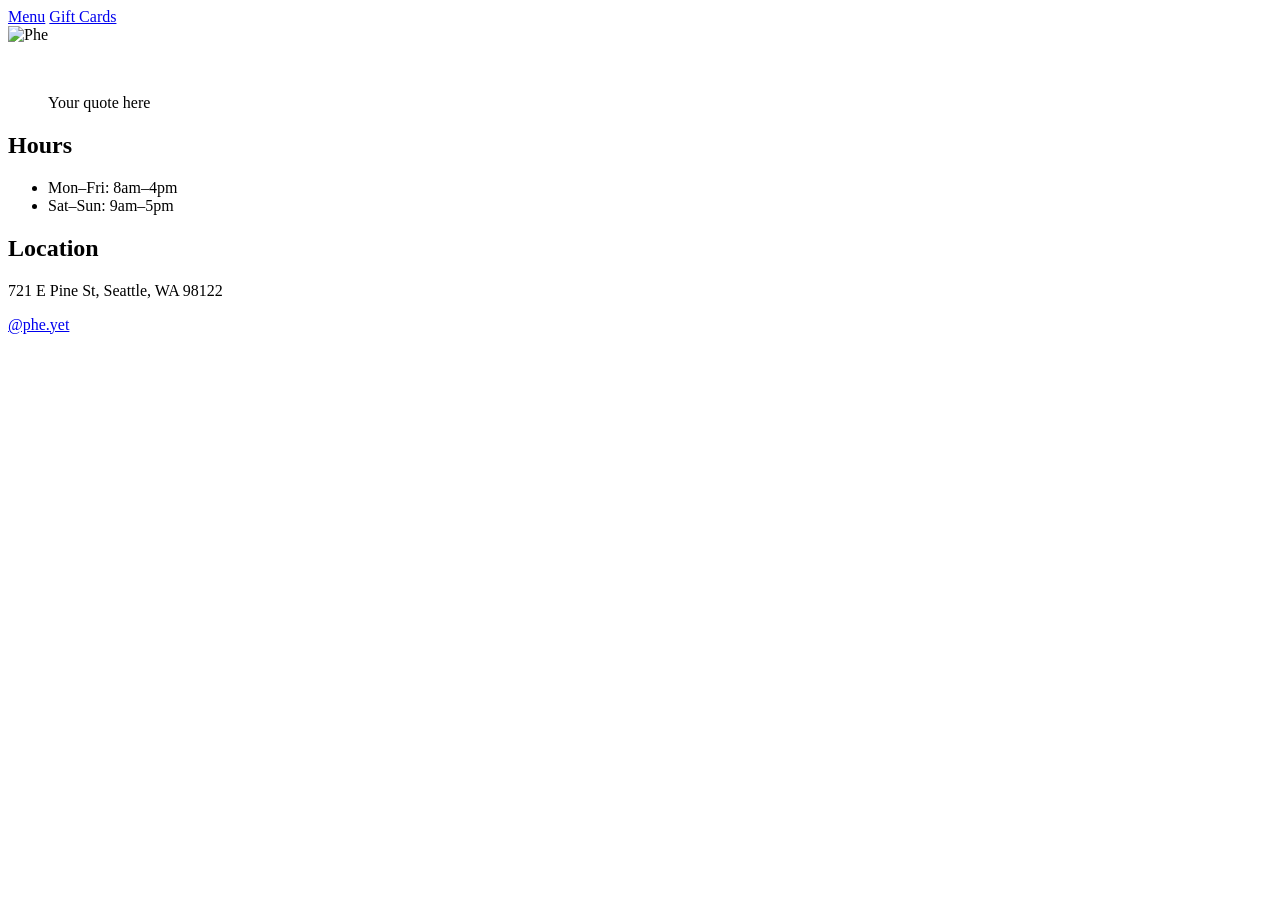
==== index.html @ 3b8321df "instagram handle add" ====
<!DOCTYPE html>
<html lang="en">
<head>
  <meta charset="UTF-8">
  <meta name="viewport" content="width=device-width, initial-scale=1.0">
  <title>Phe</title>
  <link rel="stylesheet" href="style.css">
  <link rel="stylesheet" href="landing.css">
</head>
<body>
  <div class="frame">

    <nav class="nav">
      <a href="menu.html">Menu</a>
      <a href="#" class="giftcard-link">Gift Cards</a>
    </nav>

    <header class="brand">
      <img src="assets/logo.svg" alt="Phe">
    </header>

    <figure class="hero-image">
      <img src="assets/hero.jpg" alt="">
    </figure>

    <blockquote class="quote">
      <p>Your quote here</p>
    </blockquote>

    <section class="hours">
      <h2>Hours</h2>
      <ul>
        <li>Mon–Fri: 8am–4pm</li>
        <li>Sat–Sun: 9am–5pm</li>
      </ul>
    </section>

    <section class="location">
      <h2>Location</h2>
      <p>721 E Pine St, Seattle, WA 98122</p>
    </section>

    <section class="social">
        <a href="https://www.instagram.com/phe.yet/?hl=en" target="_blank" rel="noopener noreferrer">
        @phe.yet
        </a>
    </section>

  </div>
</body>
</html>
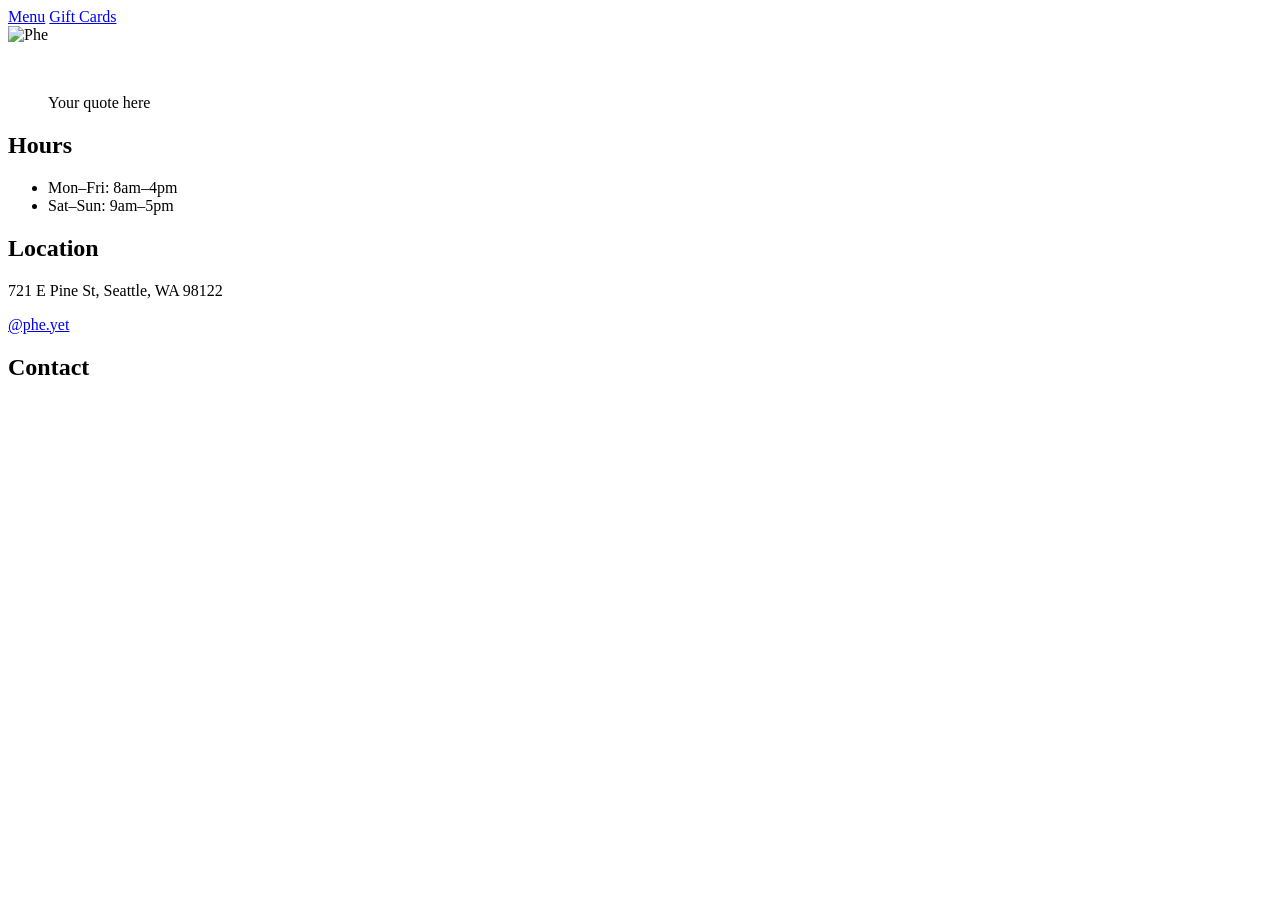
==== commit 6e3a0f42: "label" ====
--- a/index.html
+++ b/index.html
@@ -44,6 +44,7 @@
         <a href="https://www.instagram.com/phe.yet/?hl=en" target="_blank" rel="noopener noreferrer">
         @phe.yet
         </a>
+        <h2>Contact</h2>
     </section>
 
   </div>
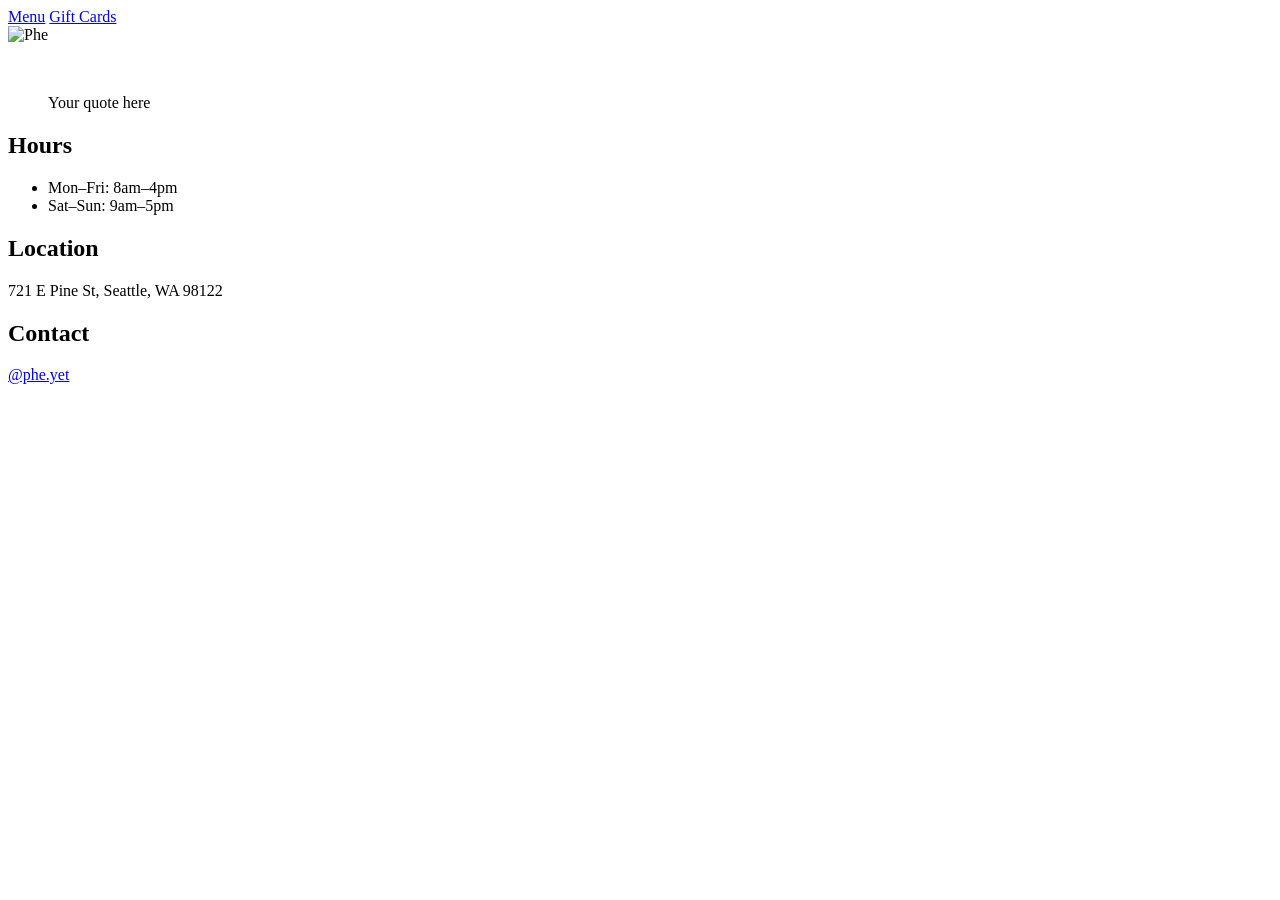
==== commit e389ab38: "add" ====
--- a/index.html
+++ b/index.html
@@ -41,10 +41,10 @@
     </section>
 
     <section class="social">
+        <h2>Contact</h2>
         <a href="https://www.instagram.com/phe.yet/?hl=en" target="_blank" rel="noopener noreferrer">
         @phe.yet
         </a>
-        <h2>Contact</h2>
     </section>
 
   </div>
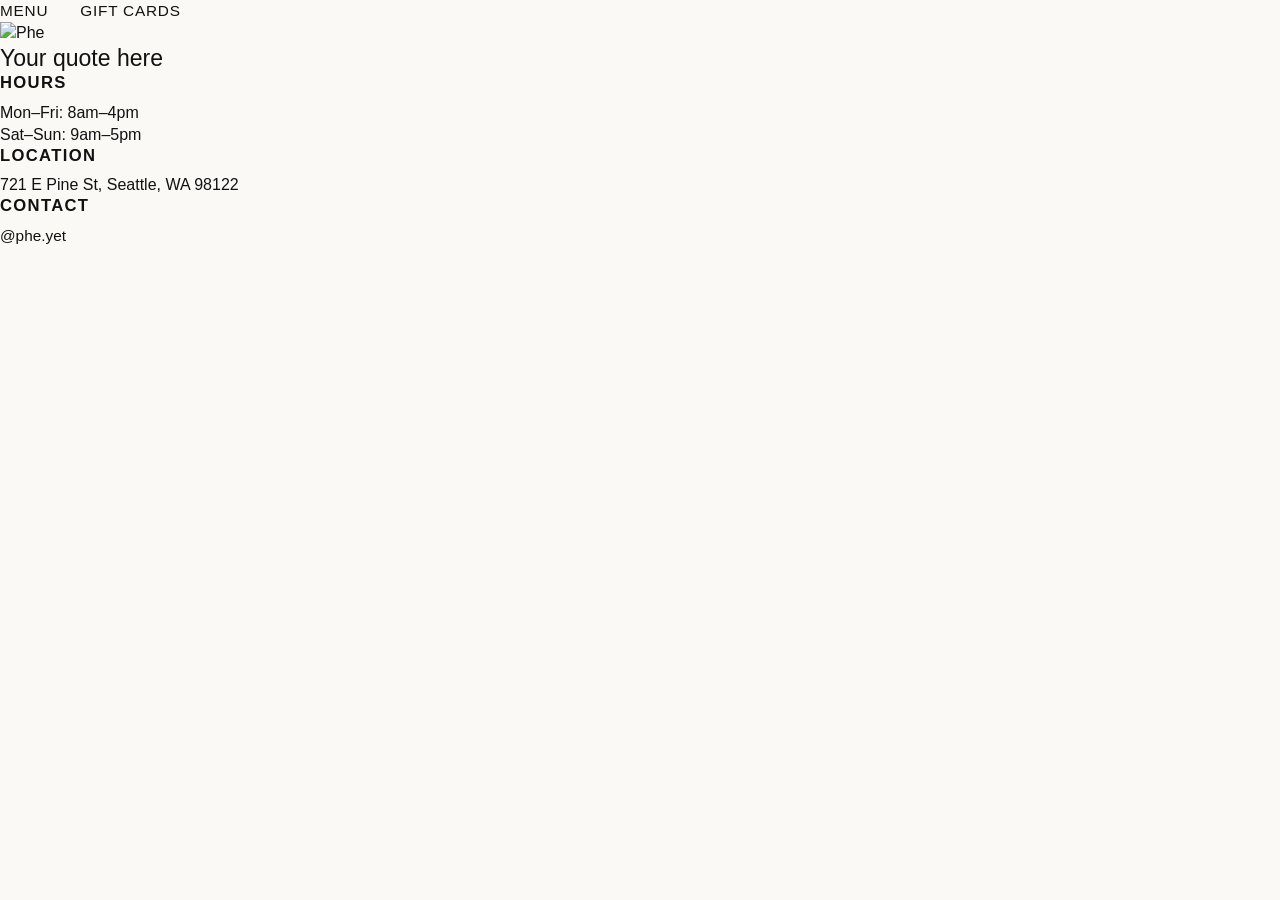
==== commit 9b5a088b: "styling" ====
--- a/index.html
+++ b/index.html
@@ -9,24 +9,20 @@
 </head>
 <body>
   <div class="frame">
+  <nav class="nav">
+    <a href="menu.html">Menu</a>
+    <a href="#" class="giftcard-link">Gift Cards</a>
+  </nav>
 
-    <nav class="nav">
-      <a href="menu.html">Menu</a>
-      <a href="#" class="giftcard-link">Gift Cards</a>
-    </nav>
+  <header class="brand">
+    <img src="assets/logo.svg" alt="Phe">
+  </header>
 
-    <header class="brand">
-      <img src="assets/logo.svg" alt="Phe">
-    </header>
+  <blockquote class="quote">
+    <p>Your quote here</p>
+  </blockquote>
 
-    <figure class="hero-image">
-      <img src="assets/hero.jpg" alt="">
-    </figure>
-
-    <blockquote class="quote">
-      <p>Your quote here</p>
-    </blockquote>
-
+  <div class="info-cluster">
     <section class="hours">
       <h2>Hours</h2>
       <ul>
@@ -41,12 +37,8 @@
     </section>
 
     <section class="social">
-        <h2>Contact</h2>
-        <a href="https://www.instagram.com/phe.yet/?hl=en" target="_blank" rel="noopener noreferrer">
-        @phe.yet
-        </a>
+      <h2>Contact</h2>
+      <a href="https://www.instagram.com/phe.yet/?hl=en" target="_blank" rel="noopener noreferrer">@phe.yet</a>
     </section>
-
   </div>
-</body>
-</html>+</div>
--- a/style.css
+++ b/style.css
@@ -0,0 +1,107 @@
+/* ---- Font ---- */
+@font-face {
+  font-family: 'Overused Grotesk';
+  src: url('assets/fonts/OverusedGrotesk-VF.woff') format('woff-variations');
+  font-weight: 100 900;
+  font-style: normal;
+  font-display: swap;
+}
+
+/* ---- Reset ---- */
+*, *::before, *::after {
+  margin: 0;
+  padding: 0;
+  box-sizing: border-box;
+}
+
+html {
+  -webkit-text-size-adjust: 100%;
+}
+
+img, svg {
+  display: block;
+  max-width: 100%;
+}
+
+a {
+  color: inherit;
+  text-decoration: none;
+}
+
+ul, li {
+  list-style: none;
+}
+
+/* ---- Design tokens (placeholders — swap when brand colors land) ---- */
+:root {
+  --font-display: 'Overused Grotesk', sans-serif;
+  --font-body: 'Overused Grotesk', sans-serif;
+
+  --color-bg: #FAF9F6;
+  --color-text: #111111;
+  --color-accent: #ADCDDB;
+  --color-muted: #6B6B6B;
+
+  --space-xs: clamp(0.4rem, 1vw, 0.6rem);
+  --space-sm: clamp(0.8rem, 2vw, 1.2rem);
+  --space-md: clamp(1.2rem, 3vw, 2rem);
+  --space-lg: clamp(2rem, 5vw, 3.5rem);
+}
+
+body {
+  font-family: var(--font-body);
+  background: var(--color-bg);
+  color: var(--color-text);
+  line-height: 1.4;
+  font-weight: 400;
+}
+
+h1, h2, h3 {
+  font-family: var(--font-display);
+  font-weight: 700;
+  letter-spacing: -0.01em;
+  line-height: 1.1;
+}
+
+/* ---- Nav ---- */
+.nav {
+  display: flex;
+  gap: var(--space-md);
+  font-family: var(--font-display);
+  font-weight: 500;
+  font-size: clamp(0.85rem, 1.2vw, 1rem);
+  text-transform: uppercase;
+  letter-spacing: 0.05em;
+}
+
+.nav a:hover,
+.nav a:focus-visible {
+  color: var(--color-accent);
+}
+
+/* ---- Section headers ---- */
+h2 {
+  font-size: clamp(0.9rem, 1.3vw, 1.1rem);
+  text-transform: uppercase;
+  letter-spacing: 0.08em;
+  margin-bottom: var(--space-xs);
+}
+
+/* ---- Quote ---- */
+.quote {
+  font-family: var(--font-display);
+  font-weight: 500;
+  font-size: clamp(1rem, 1.8vw, 1.6rem);
+  line-height: 1.3;
+  max-width: 32ch;
+}
+
+/* ---- Social ---- */
+.social a {
+  font-size: clamp(0.8rem, 1.2vw, 1rem);
+}
+
+.social a:hover,
+.social a:focus-visible {
+  text-decoration: underline;
+}
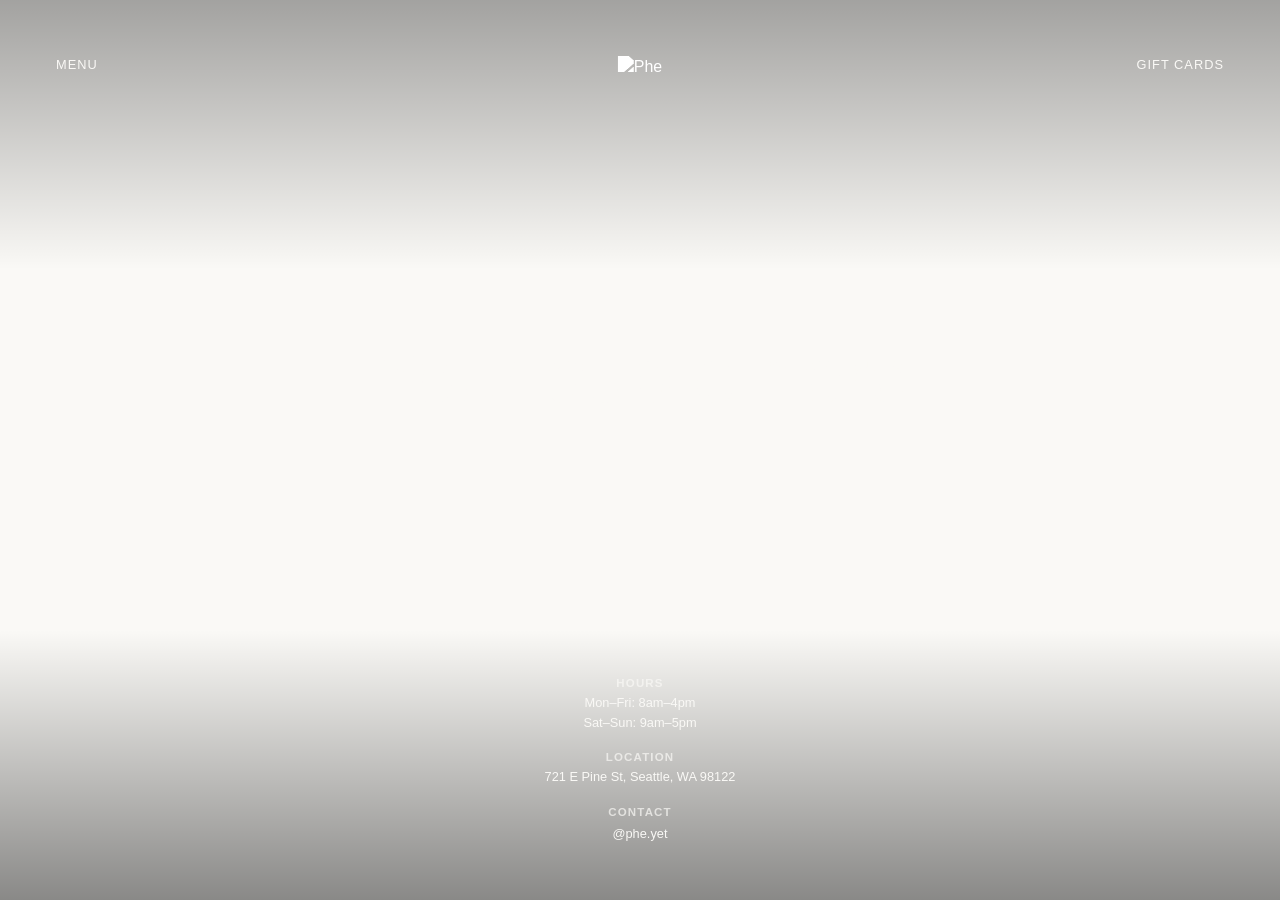
==== commit 44e5f687: "changes" ====
--- a/index.html
+++ b/index.html
@@ -5,7 +5,6 @@
   <meta name="viewport" content="width=device-width, initial-scale=1.0">
   <title>Phe</title>
   <link rel="stylesheet" href="style.css">
-  <link rel="stylesheet" href="landing.css">
 </head>
 <body>
   <div class="frame">
--- a/style.css
+++ b/style.css
@@ -104,4 +104,117 @@
 .social a:hover,
 .social a:focus-visible {
   text-decoration: underline;
-}+}
+
+/* ---- Frame: full-bleed photo background ---- */
+.frame {
+  height: 100vh;
+  width: 100vw;
+  overflow: hidden;
+  position: relative;
+  background-image: url('assets/hero.jpg');
+  background-size: cover;
+  background-position: center;
+  display: flex;
+  flex-direction: column;
+  justify-content: space-between;
+  align-items: center;
+  padding: var(--space-lg);
+}
+
+/* Scrim — subtle dark gradient so text stays legible without hiding the photo */
+.frame::before {
+  content: '';
+  position: absolute;
+  inset: 0;
+  background: linear-gradient(
+    to bottom,
+    rgba(0,0,0,0.35) 0%,
+    rgba(0,0,0,0) 30%,
+    rgba(0,0,0,0) 70%,
+    rgba(0,0,0,0.45) 100%
+  );
+  pointer-events: none;
+}
+
+/* Everything inside .frame needs to sit above the scrim */
+.nav, .brand, .quote, .info-cluster {
+  position: relative;
+  z-index: 1;
+}
+
+/* ---- Nav ---- */
+.nav {
+  display: flex;
+  justify-content: space-between;
+  width: 100%;
+  max-width: 100%;
+  color: #FAF9F6;
+  font-weight: 500;
+  font-size: clamp(0.75rem, 1vw, 0.9rem);
+  text-transform: uppercase;
+  letter-spacing: 0.08em;
+}
+
+.nav a:hover,
+.nav a:focus-visible {
+  color: var(--color-accent);
+}
+
+/* ---- Logo ---- */
+.brand {
+  position: absolute;
+  top: var(--space-lg);
+  left: 50%;
+  transform: translateX(-50%);
+}
+
+.brand img {
+  height: clamp(28px, 4vw, 40px);
+  filter: brightness(0) invert(1); /* makes logo white — remove if your logo is already white/light */
+}
+
+/* ---- Quote: the one bold, quiet moment ---- */
+.quote {
+  flex: 1;
+  display: flex;
+  align-items: center;
+  justify-content: center;
+  text-align: center;
+  color: #FAF9F6;
+  font-weight: 500;
+  font-size: clamp(2.2rem, 6vw, 5rem);
+  line-height: 1.05;
+  max-width: 24ch;
+  margin: 0 auto;
+}
+
+/* ---- Info cluster: bottom-center, quiet, uniform ---- */
+.info-cluster {
+  display: flex;
+  flex-direction: column;
+  gap: var(--space-sm);
+  align-self: center;
+  text-align: center;
+  color: #FAF9F6;
+}
+
+.info-cluster h2 {
+  font-size: clamp(0.65rem, 0.9vw, 0.75rem);
+  letter-spacing: 0.1em;
+  margin-bottom: 0.3em;
+  opacity: 0.7;
+}
+
+.info-cluster p,
+.info-cluster li,
+.info-cluster a {
+  font-size: clamp(0.8rem, 1vw, 0.95rem);
+  font-weight: 400;
+  line-height: 1.5;
+}
+
+.info-cluster a:hover,
+.info-cluster a:focus-visible {
+  color: var(--color-accent);
+}
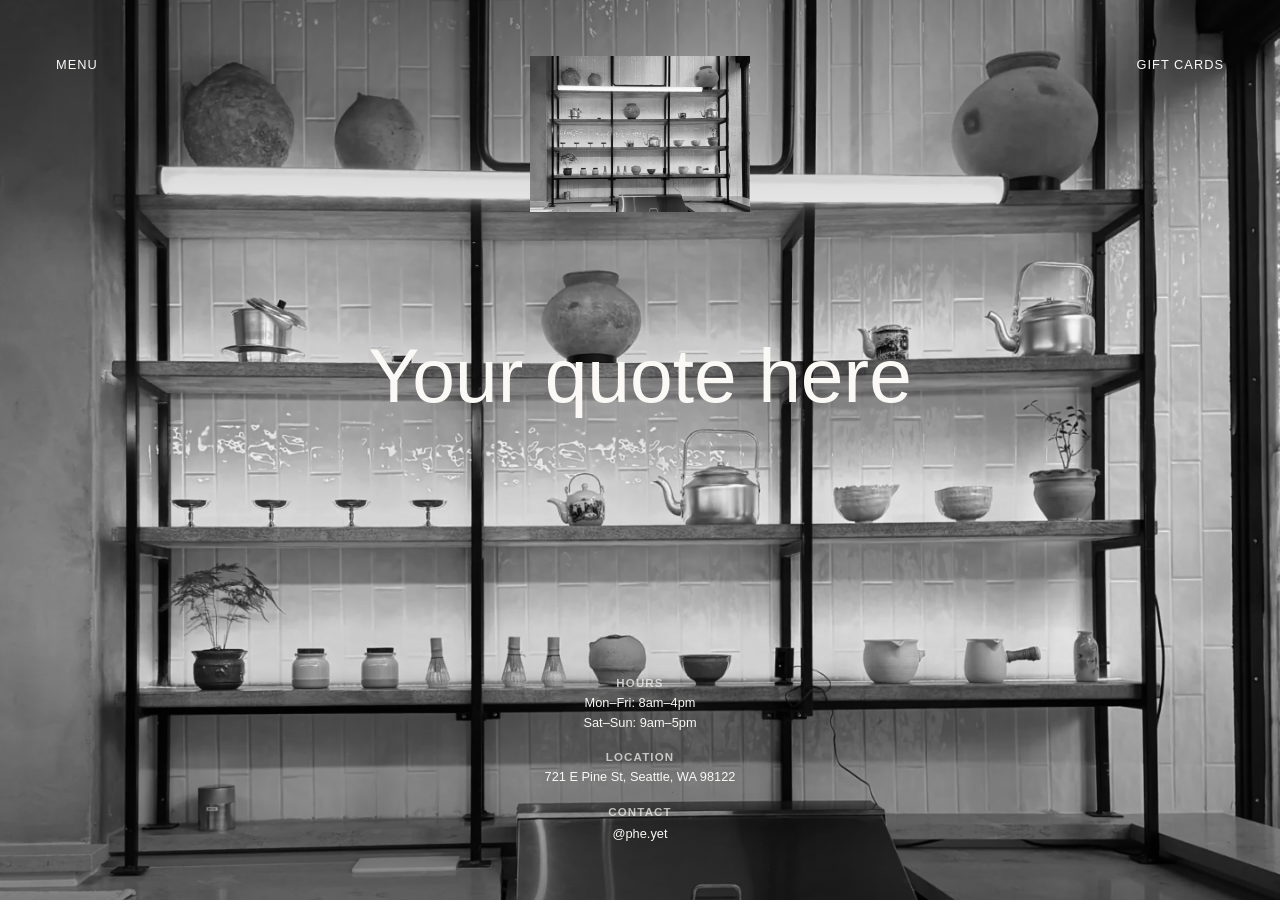
==== commit a7cb1a26: "file" ====
--- a/index.html
+++ b/index.html
@@ -14,7 +14,7 @@
   </nav>
 
   <header class="brand">
-    <img src="assets/logo.svg" alt="Phe">
+    <img src="assets/phe-landing.png" alt="Phe">
   </header>
 
   <blockquote class="quote">
--- a/style.css
+++ b/style.css
@@ -112,9 +112,10 @@
   width: 100vw;
   overflow: hidden;
   position: relative;
-  background-image: url('assets/hero.jpg');
+  background-image: url('assets/phe-landing.png');
   background-size: cover;
   background-position: center;
+  background-repeat: no-repeat;
   display: flex;
   flex-direction: column;
   justify-content: space-between;
@@ -170,8 +171,9 @@
 }
 
 .brand img {
-  height: clamp(28px, 4vw, 40px);
-  filter: brightness(0) invert(1); /* makes logo white — remove if your logo is already white/light */
+  width: clamp(120px, 18vw, 220px);
+  height: auto;
+  filter: none;
 }
 
 /* ---- Quote: the one bold, quiet moment ---- */
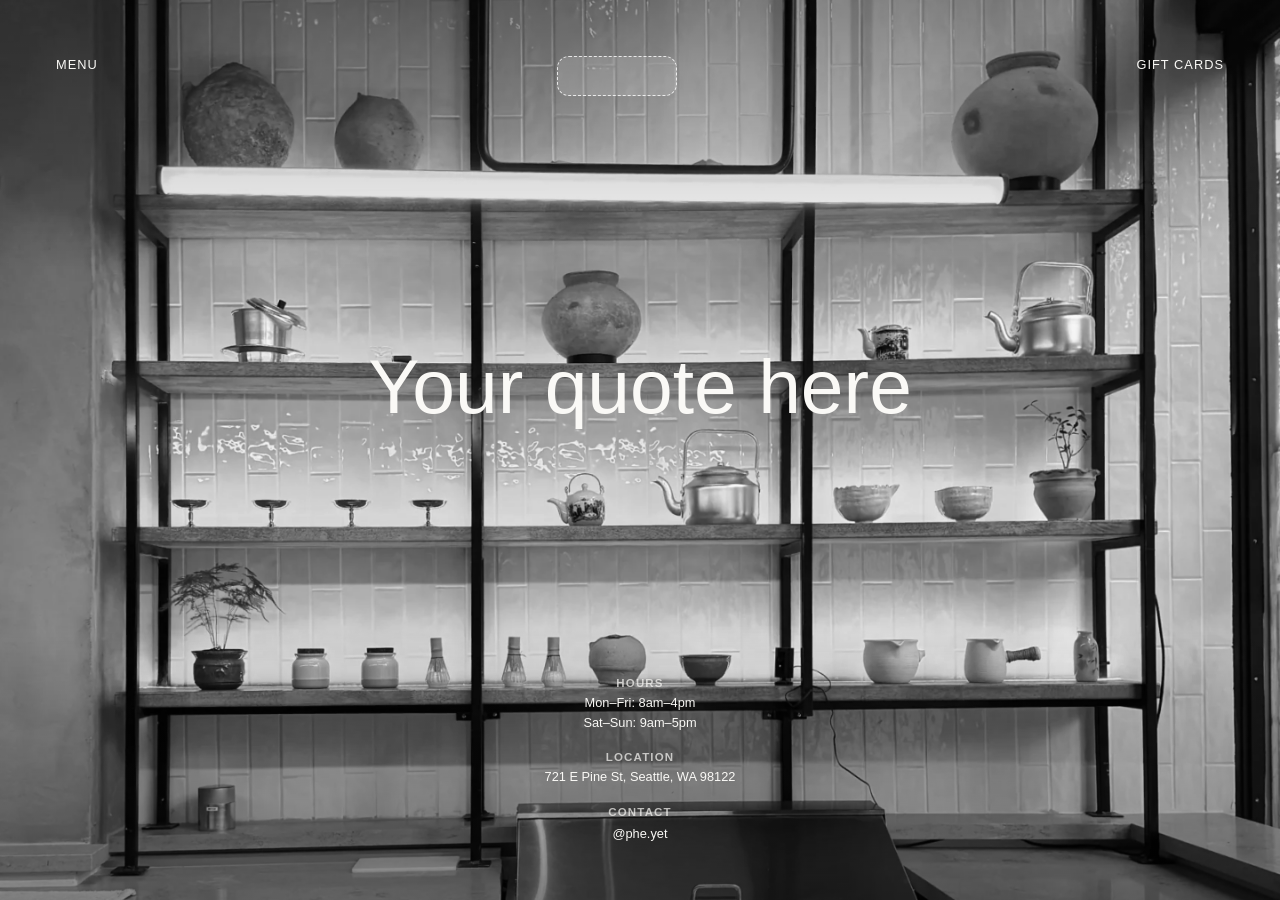
==== commit 03cee2ec: "changes to logo" ====
--- a/index.html
+++ b/index.html
@@ -10,12 +10,9 @@
   <div class="frame">
   <nav class="nav">
     <a href="menu.html">Menu</a>
+    <a href="#" class="brand-placeholder" aria-label="Home"></a>
     <a href="#" class="giftcard-link">Gift Cards</a>
   </nav>
-
-  <header class="brand">
-    <img src="assets/phe-landing.png" alt="Phe">
-  </header>
 
   <blockquote class="quote">
     <p>Your quote here</p>
--- a/style.css
+++ b/style.css
@@ -162,6 +162,17 @@
   color: var(--color-accent);
 }
 
+.brand-placeholder {
+  display: inline-flex;
+  width: clamp(80px, 12vw, 120px);
+  height: clamp(30px, 4vw, 40px);
+  background: rgba(255,255,255,0.14);
+  border: 1px dashed rgba(255,255,255,0.8);
+  border-radius: 12px;
+  text-indent: -9999px;
+  overflow: hidden;
+}
+
 /* ---- Logo ---- */
 .brand {
   position: absolute;
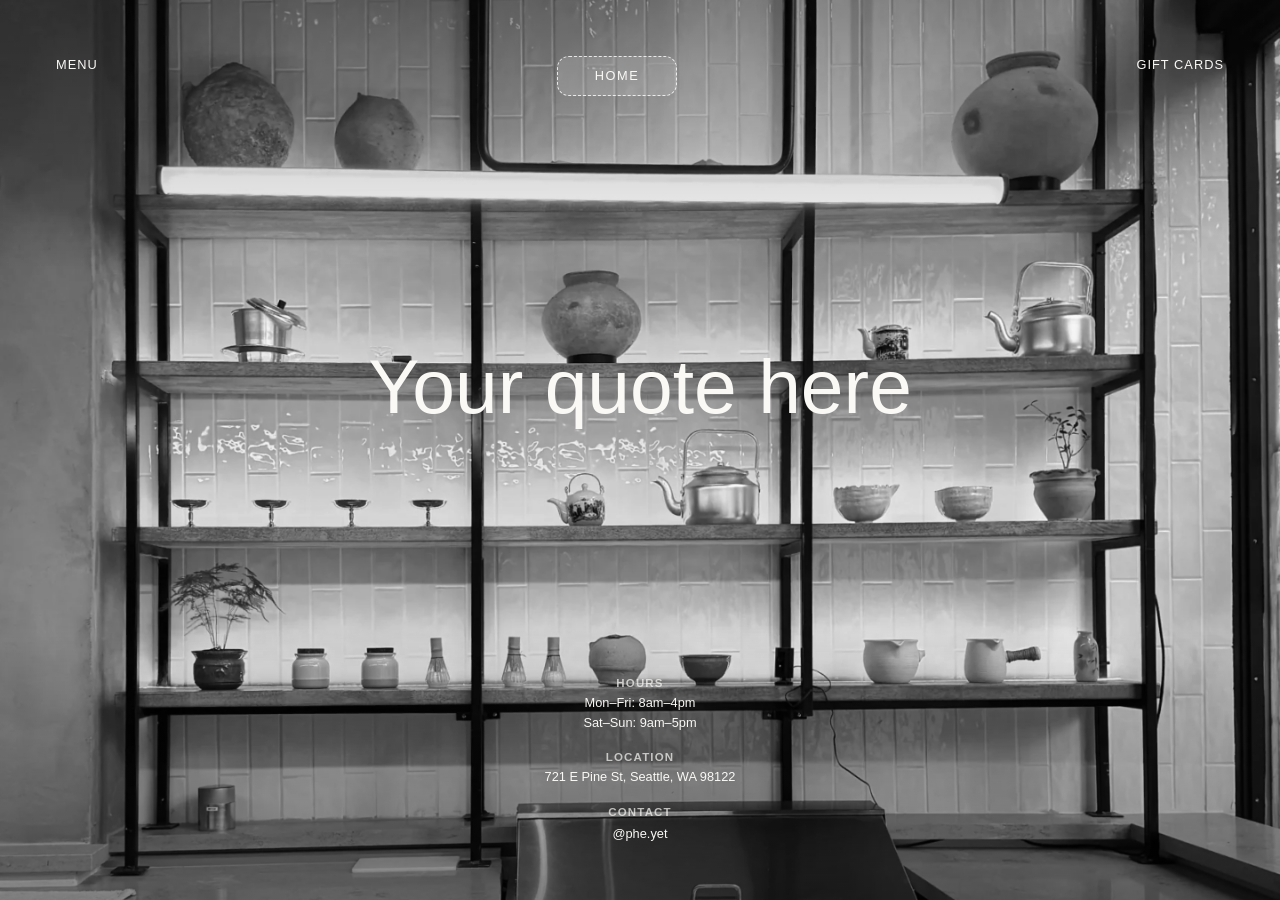
==== commit b40f2d1f: "menu change" ====
--- a/index.html
+++ b/index.html
@@ -10,8 +10,8 @@
   <div class="frame">
   <nav class="nav">
     <a href="menu.html">Menu</a>
-    <a href="#" class="brand-placeholder" aria-label="Home"></a>
-    <a href="#" class="giftcard-link">Gift Cards</a>
+    <a href="index.html" class="brand-placeholder">Home</a>
+    <a href="https://order.toasttab.com/egiftcards/phe-yet" class="giftcard-link" target="_blank" rel="noopener noreferrer">Gift Cards</a>
   </nav>
 
   <blockquote class="quote">
--- a/style.css
+++ b/style.css
@@ -164,13 +164,18 @@
 
 .brand-placeholder {
   display: inline-flex;
+  justify-content: center;
+  align-items: center;
   width: clamp(80px, 12vw, 120px);
   height: clamp(30px, 4vw, 40px);
   background: rgba(255,255,255,0.14);
   border: 1px dashed rgba(255,255,255,0.8);
   border-radius: 12px;
-  text-indent: -9999px;
-  overflow: hidden;
+  color: #FAF9F6;
+  font-size: clamp(0.75rem, 1vw, 0.9rem);
+  letter-spacing: 0.12em;
+  text-decoration: none;
+  padding: 0 0.5rem;
 }
 
 /* ---- Logo ---- */
